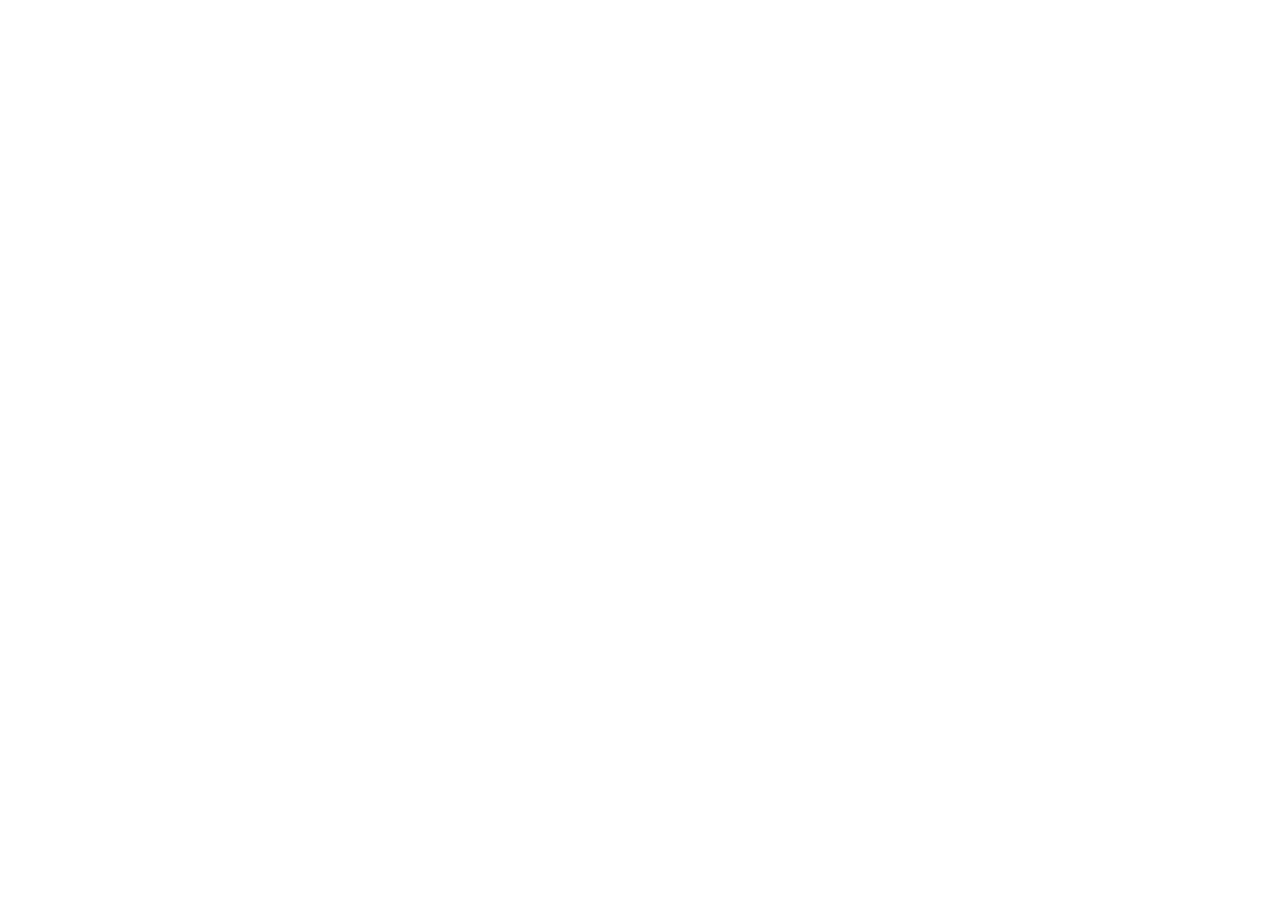
==== BTTH_01/portfolio/index.html @ ed985fe1 "BTTH01 tao cau truc ban dau" ====
<!DOCTYPE html>
<html lang="vi">
<head>
    <meta charset="UTF-8">
    <meta name="viewport" content="width=device-width, initial-scale=1.0">
    <title>Portfolio Thuy Ngan</title>

    <link rel="stylesheet" href="css/style.css">
    <link rel="stylesheet" href="css/about.css">
    <link rel="stylesheet" href="css/skills.css">
    <link rel="stylesheet" href="css/portfolio.css">
    <link rel="stylesheet" href="css/contact.css">
    <link rel="stylesheet" href="css/footer.css">
</head>
<body>

</body>
</html>
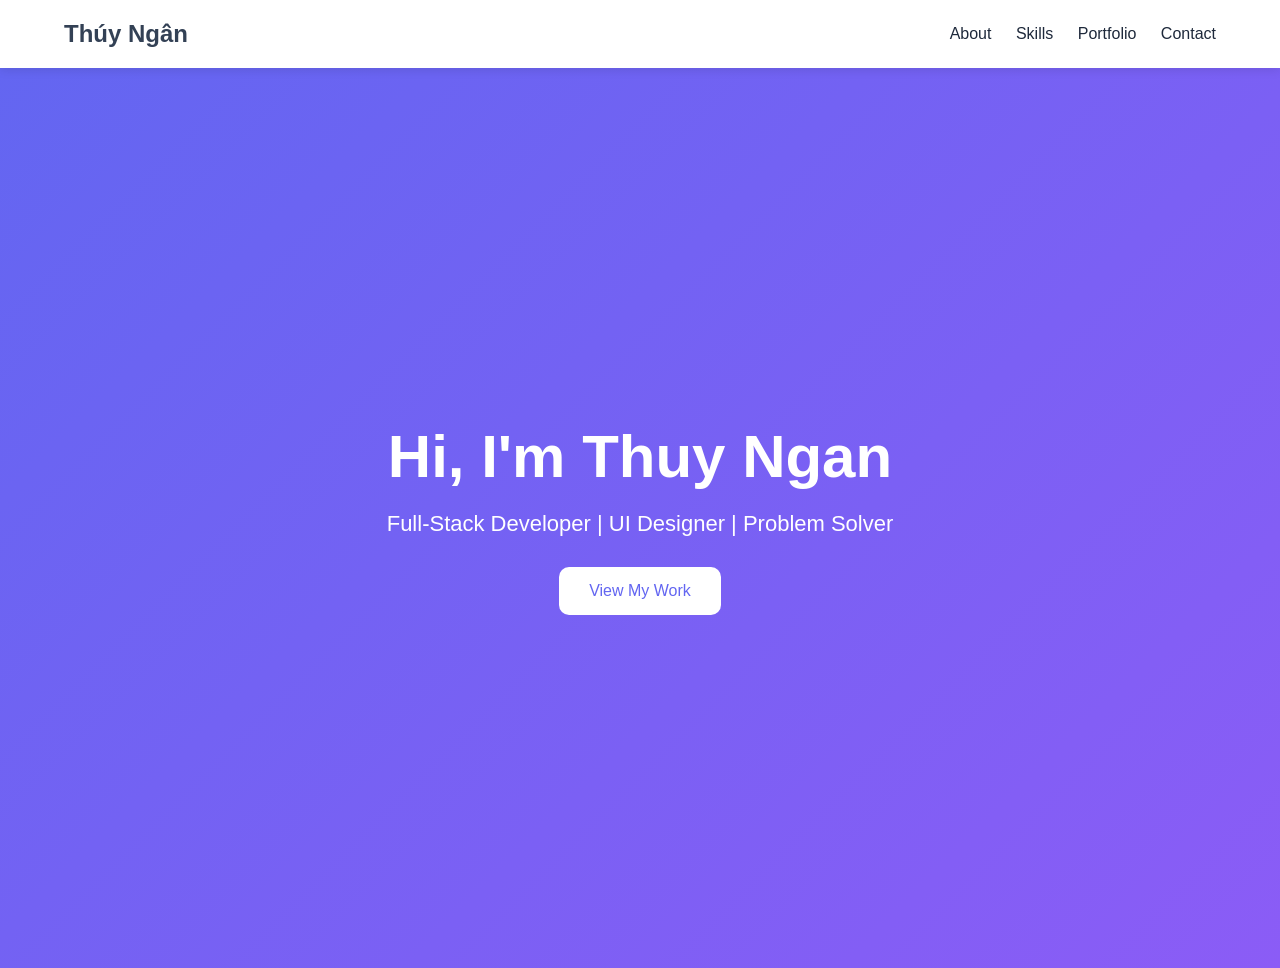
==== commit c151be10: "BTTH01 them phan tieu de" ====
--- a/BTTH_01/portfolio/index.html
+++ b/BTTH_01/portfolio/index.html
@@ -13,6 +13,41 @@
     <link rel="stylesheet" href="css/footer.css">
 </head>
 <body>
+<!-- HEADER -->
+<header>
 
+    <div class="container nav-container">
+
+        <div class="logo">
+            Thúy Ngân
+        </div>
+
+        <nav>
+            <a href="#about">About</a>
+            <a href="#skills">Skills</a>
+            <a href="#portfolio">Portfolio</a>
+            <a href="#contact">Contact</a>
+        </nav>
+
+    </div>
+
+</header>
+
+<!-- HERO -->
+<section class="hero">
+
+    <h1>
+        Hi, I'm Thuy Ngan
+    </h1>
+
+    <p>
+        Full-Stack Developer | UI Designer | Problem Solver
+    </p>
+
+    <a href="#portfolio" class="cta-button">
+        View My Work
+    </a>
+
+</section>
 </body>
 </html>
--- a/BTTH_01/portfolio/css/style.css
+++ b/BTTH_01/portfolio/css/style.css
@@ -0,0 +1,102 @@
+*{
+    margin: 0;
+    padding: 0;
+    box-sizing: border-box;
+}
+:root{
+    --color-primary: #6366f1;
+    --color-secondary: #8b5cf6;
+    --color-dark: #1e293b;
+    --color-light: #f8fafc;
+    --color-text: #334155;
+}
+
+body{
+    font-family: Arial, Helvetica, sans-serif;
+    background: var(--color-light);
+    color: var(--color-text);
+}
+
+.container{
+    width: 90%;
+    max-width: 1200px;
+    margin: auto;
+}
+
+/* HEADER */
+
+header{
+    position: sticky;
+    top: 0;
+
+    background: white;
+
+    padding: 20px 0;
+
+    z-index: 1000;
+
+    box-shadow: 0 2px 10px rgba(0,0,0,0.1);
+}
+
+.nav-container{
+    display: flex;
+    justify-content: space-between;
+    align-items: center;
+}
+
+.logo{
+    font-size: 24px;
+    font-weight: bold;
+}
+
+nav a{
+    text-decoration: none;
+    margin-left: 20px;
+    color: var(--color-dark);
+}
+
+nav a:hover{
+    color: var(--color-primary);
+}
+
+/* HERO */
+
+.hero{
+    min-height: 100vh;
+
+    display: flex;
+    flex-direction: column;
+    justify-content: center;
+    align-items: center;
+
+    text-align: center;
+
+    background: linear-gradient(
+        135deg,
+        var(--color-primary),
+        var(--color-secondary)
+    );
+
+    color: white;
+}
+
+.hero h1{
+    font-size: 60px;
+    margin-bottom: 20px;
+}
+
+.hero p{
+    font-size: 22px;
+    margin-bottom: 30px;
+}
+
+.cta-button{
+    text-decoration: none;
+
+    background: white;
+    color: var(--color-primary);
+
+    padding: 15px 30px;
+
+    border-radius: 10px;
+}
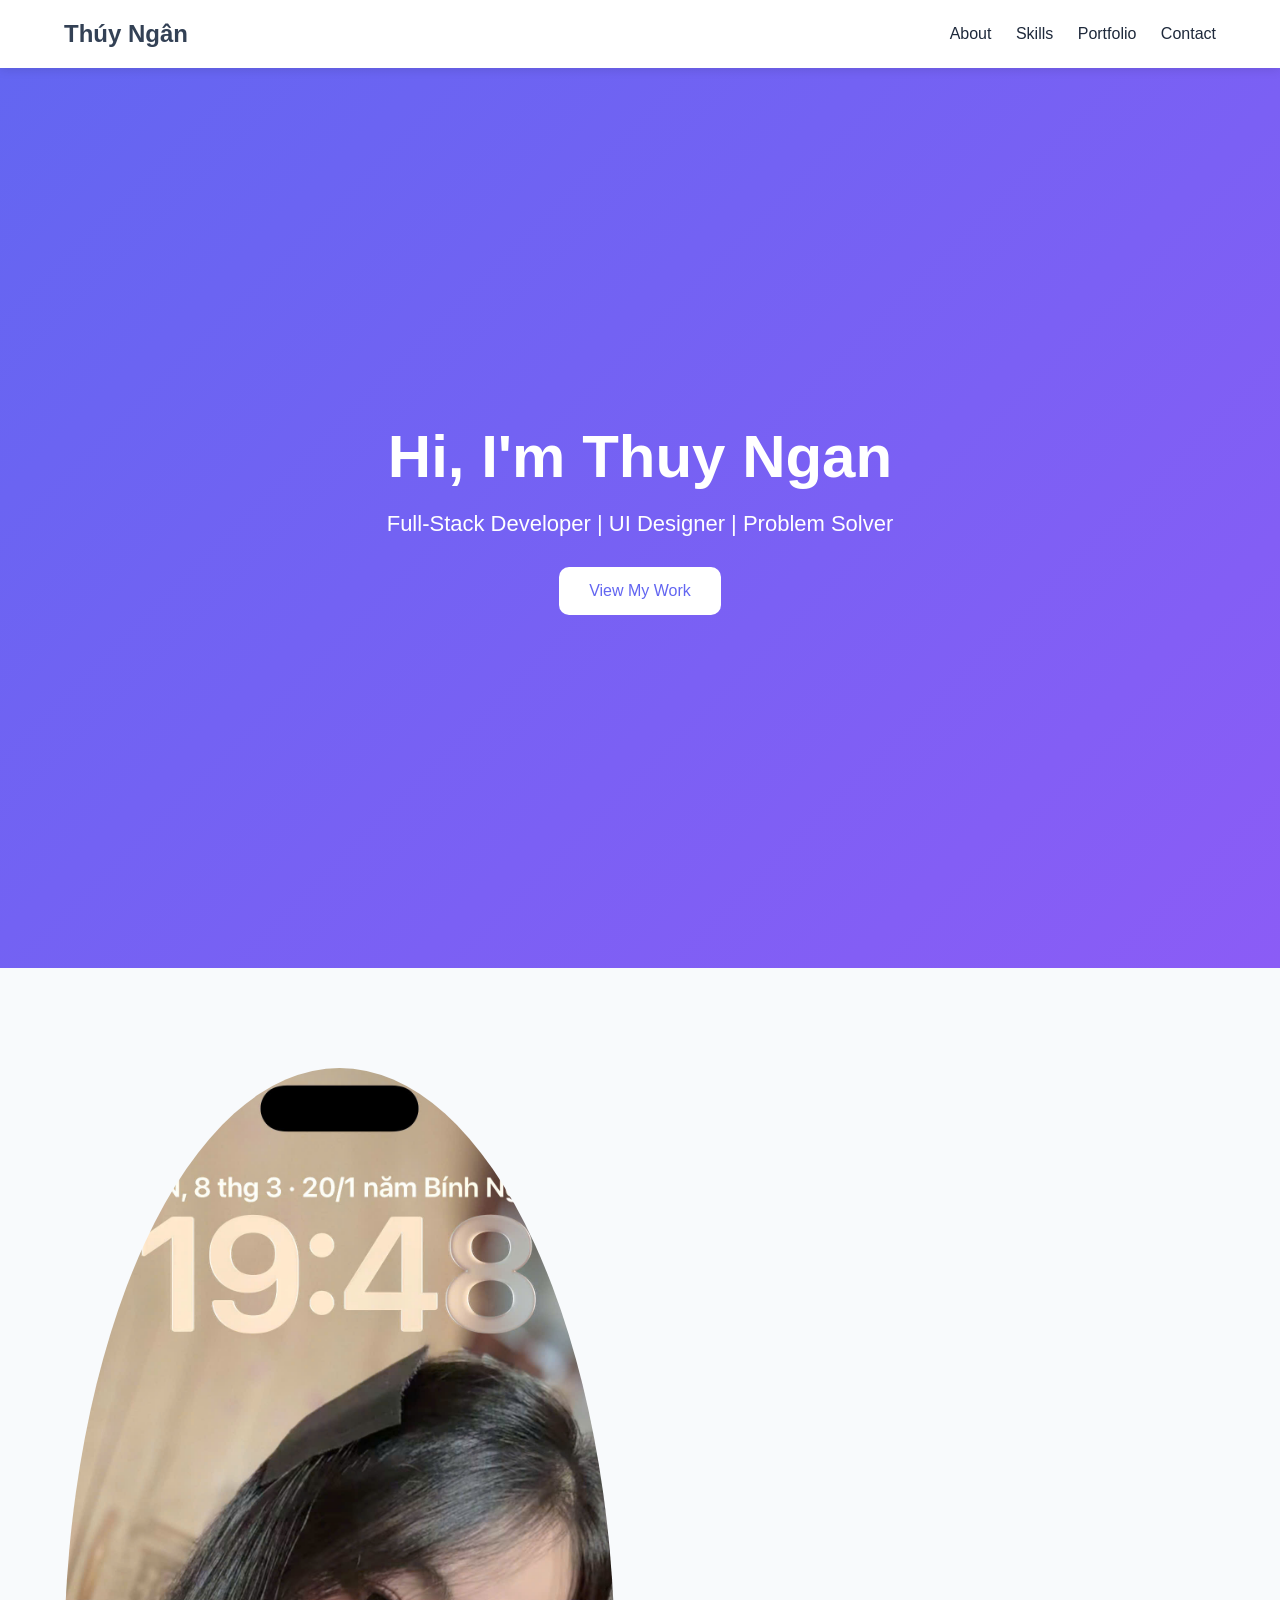
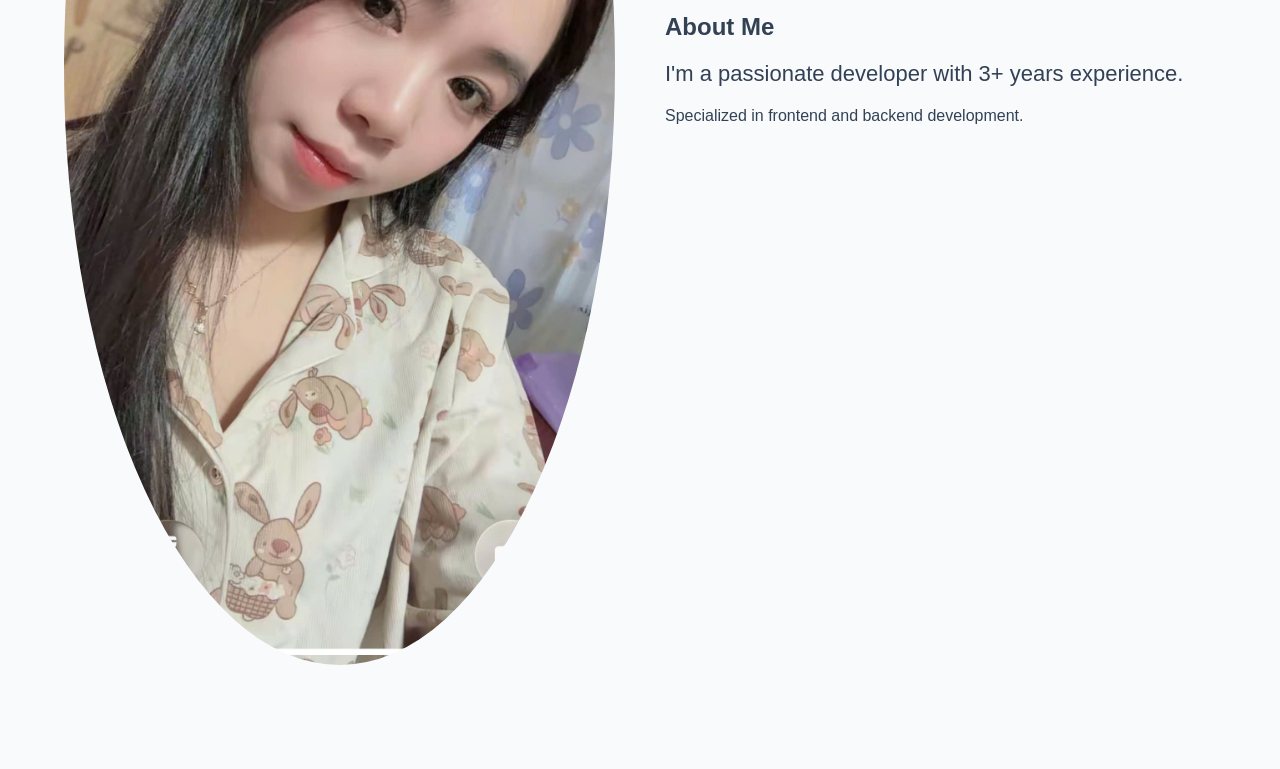
==== commit 4b9f0454: "BTTH01: tao phan gioi thieu" ====
--- a/BTTH_01/portfolio/index.html
+++ b/BTTH_01/portfolio/index.html
@@ -49,5 +49,33 @@
     </a>
 
 </section>
+<!-- ABOUT -->
+<section id="about" class="about-section">
+
+    <div class="container about-grid">
+
+        <div class="about-image">
+
+            <img src="images/avatar.jpg" alt="Profile Photo">
+
+        </div>
+
+        <div class="about-content">
+
+            <h2>About Me</h2>
+
+            <p class="lead">
+                I'm a passionate developer with 3+ years experience.
+            </p>
+
+            <p>
+                Specialized in frontend and backend development.
+            </p>
+
+        </div>
+
+    </div>
+
+</section>
 </body>
 </html>
--- a/BTTH_01/portfolio/css/about.css
+++ b/BTTH_01/portfolio/css/about.css
@@ -0,0 +1,24 @@
+.about-section{
+    padding: 100px 0;
+}
+
+.about-grid{
+    display: grid;
+    grid-template-columns: 1fr 1fr;
+    gap: 50px;
+    align-items: center;
+}
+
+.about-image img{
+    width: 100%;
+    border-radius: 50%;
+}
+
+.about-content h2{
+    margin-bottom: 20px;
+}
+
+.lead{
+    font-size: 22px;
+    margin-bottom: 20px;
+}
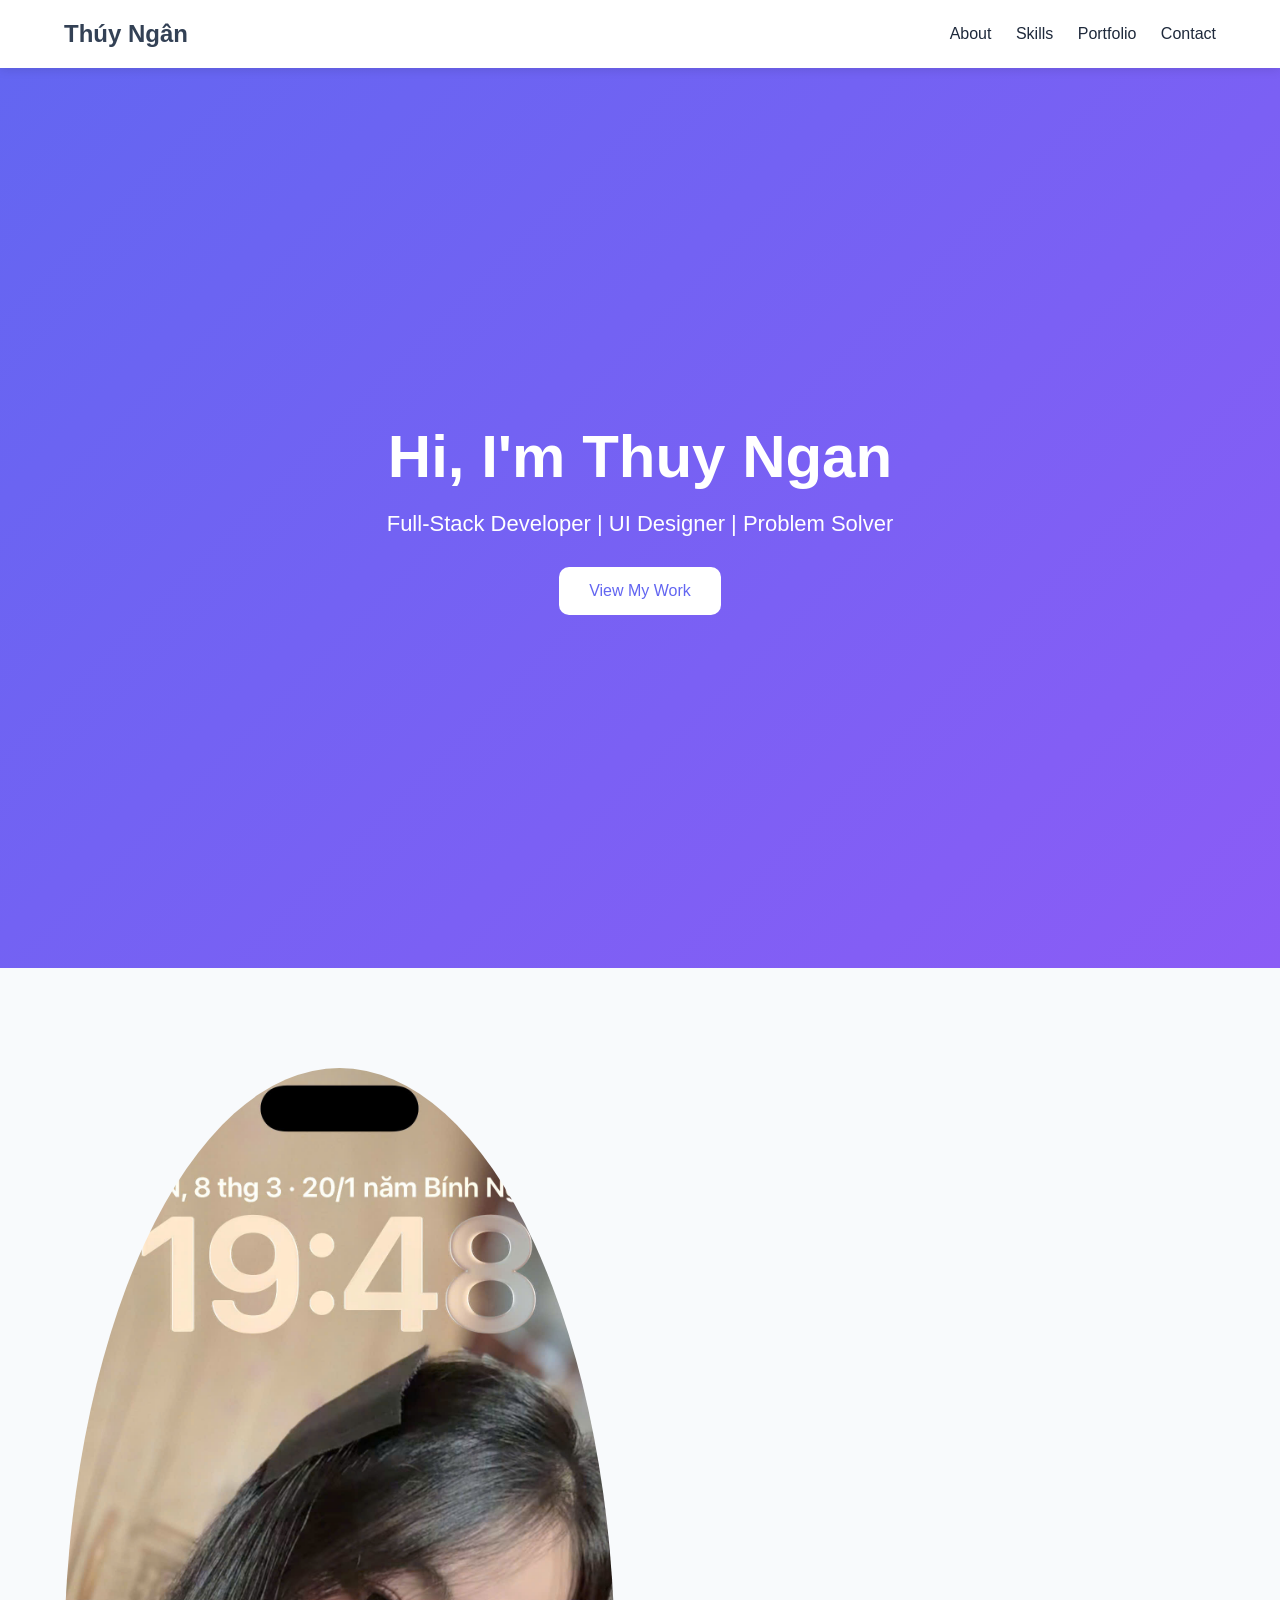
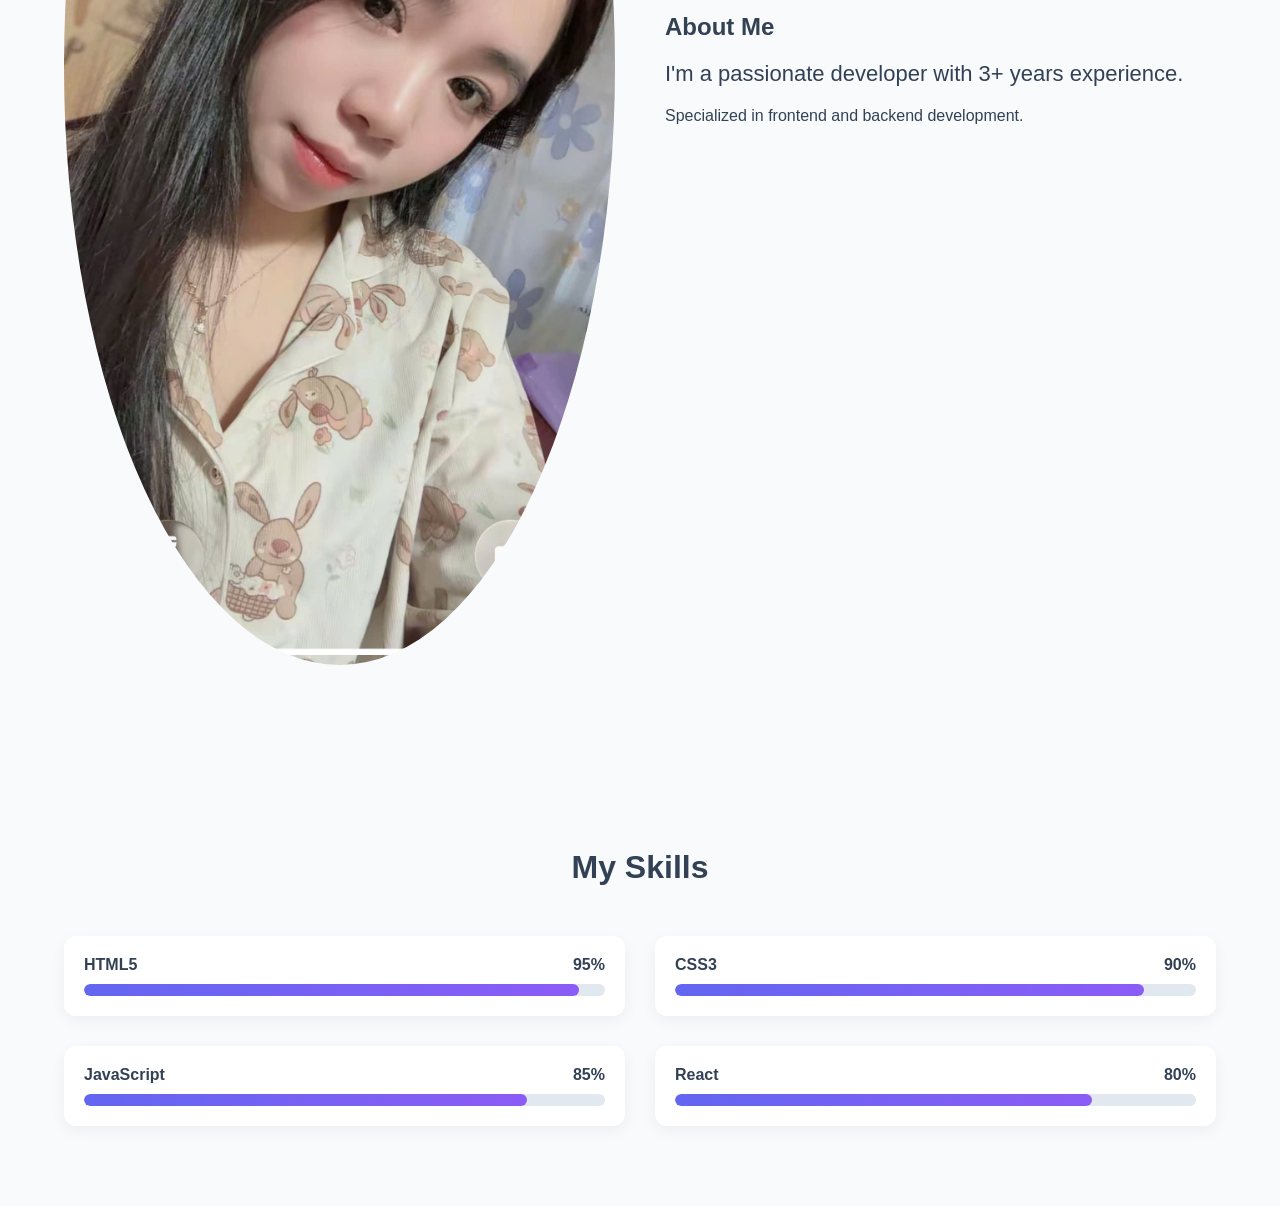
==== commit e883d979: "BTTH01 cap nhat cac ky nang" ====
--- a/BTTH_01/portfolio/index.html
+++ b/BTTH_01/portfolio/index.html
@@ -77,5 +77,103 @@
     </div>
 
 </section>
+<!-- SKILLS SECTION -->
+
+    <section id="skills" class="skills-section">
+
+        <div class="container">
+
+            <h2>My Skills</h2>
+
+            <div class="skills-grid">
+
+                <!-- HTML -->
+
+                <div class="skill-item">
+
+                    <div class="skill-top">
+
+                        <span>HTML5</span>
+
+                        <span>95%</span>
+
+                    </div>
+
+                    <div class="skill-bar">
+
+                        <div class="skill-progress html">
+                        </div>
+
+                    </div>
+
+                </div>
+                <!-- CSS -->
+
+                <div class="skill-item">
+
+                    <div class="skill-top">
+
+                        <span>CSS3</span>
+
+                        <span>90%</span>
+
+                    </div>
+
+                    <div class="skill-bar">
+
+                        <div class="skill-progress css">
+                        </div>
+
+                    </div>
+
+                </div>
+
+                <!-- JavaScript -->
+
+                <div class="skill-item">
+
+                    <div class="skill-top">
+
+                        <span>JavaScript</span>
+
+                        <span>85%</span>
+
+                    </div>
+
+                    <div class="skill-bar">
+
+                        <div class="skill-progress javascript">
+                        </div>
+
+                    </div>
+
+                </div>
+
+                <!-- React -->
+
+                <div class="skill-item">
+
+                    <div class="skill-top">
+
+                        <span>React</span>
+
+                        <span>80%</span>
+
+                    </div>
+
+                    <div class="skill-bar">
+
+                        <div class="skill-progress react">
+                        </div>
+
+                    </div>
+
+                </div>
+
+            </div>
+
+        </div>
+
+</section>
 </body>
 </html>
--- a/BTTH_01/portfolio/css/skills.css
+++ b/BTTH_01/portfolio/css/skills.css
@@ -0,0 +1,116 @@
+/* =========================
+   SKILLS SECTION
+========================= */
+
+.skills-section {
+
+    padding: 80px 0;
+
+    background: #f8fafc;
+}
+
+/* TITLE */
+
+.skills-section h2 {
+
+    text-align: center;
+
+    font-size: 32px;
+
+    margin-bottom: 50px;
+}
+
+/* GRID */
+
+.skills-grid {
+
+    display: grid;
+
+    grid-template-columns: 1fr 1fr;
+
+    gap: 30px;
+}
+
+/* CARD */
+
+.skill-item {
+
+    background: white;
+
+    padding: 20px;
+
+    border-radius: 12px;
+
+    box-shadow: 0 5px 15px rgba(0,0,0,0.05);
+}
+
+/* TOP */
+
+.skill-top {
+
+    display: flex;
+
+    justify-content: space-between;
+
+    margin-bottom: 10px;
+
+    font-weight: bold;
+}
+
+/* BAR */
+
+.skill-bar {
+
+    height: 12px;
+
+    background: #e2e8f0;
+
+    border-radius: 20px;
+
+    overflow: hidden;
+}
+
+/* PROGRESS */
+
+.skill-progress {
+
+    height: 100%;
+
+    border-radius: 20px;
+
+    background: linear-gradient(
+        90deg,
+        #6366f1,
+        #8b5cf6
+    );
+}
+
+/* WIDTH */
+
+.skill-progress.html {
+    width: 95%;
+}
+
+.skill-progress.css {
+    width: 90%;
+}
+
+.skill-progress.javascript {
+    width: 85%;
+}
+
+.skill-progress.react {
+    width: 80%;
+}
+
+/* =========================
+   RESPONSIVE
+========================= */
+
+@media (max-width: 768px) {
+
+    .skills-grid {
+
+        grid-template-columns: 1fr;
+    }
+}
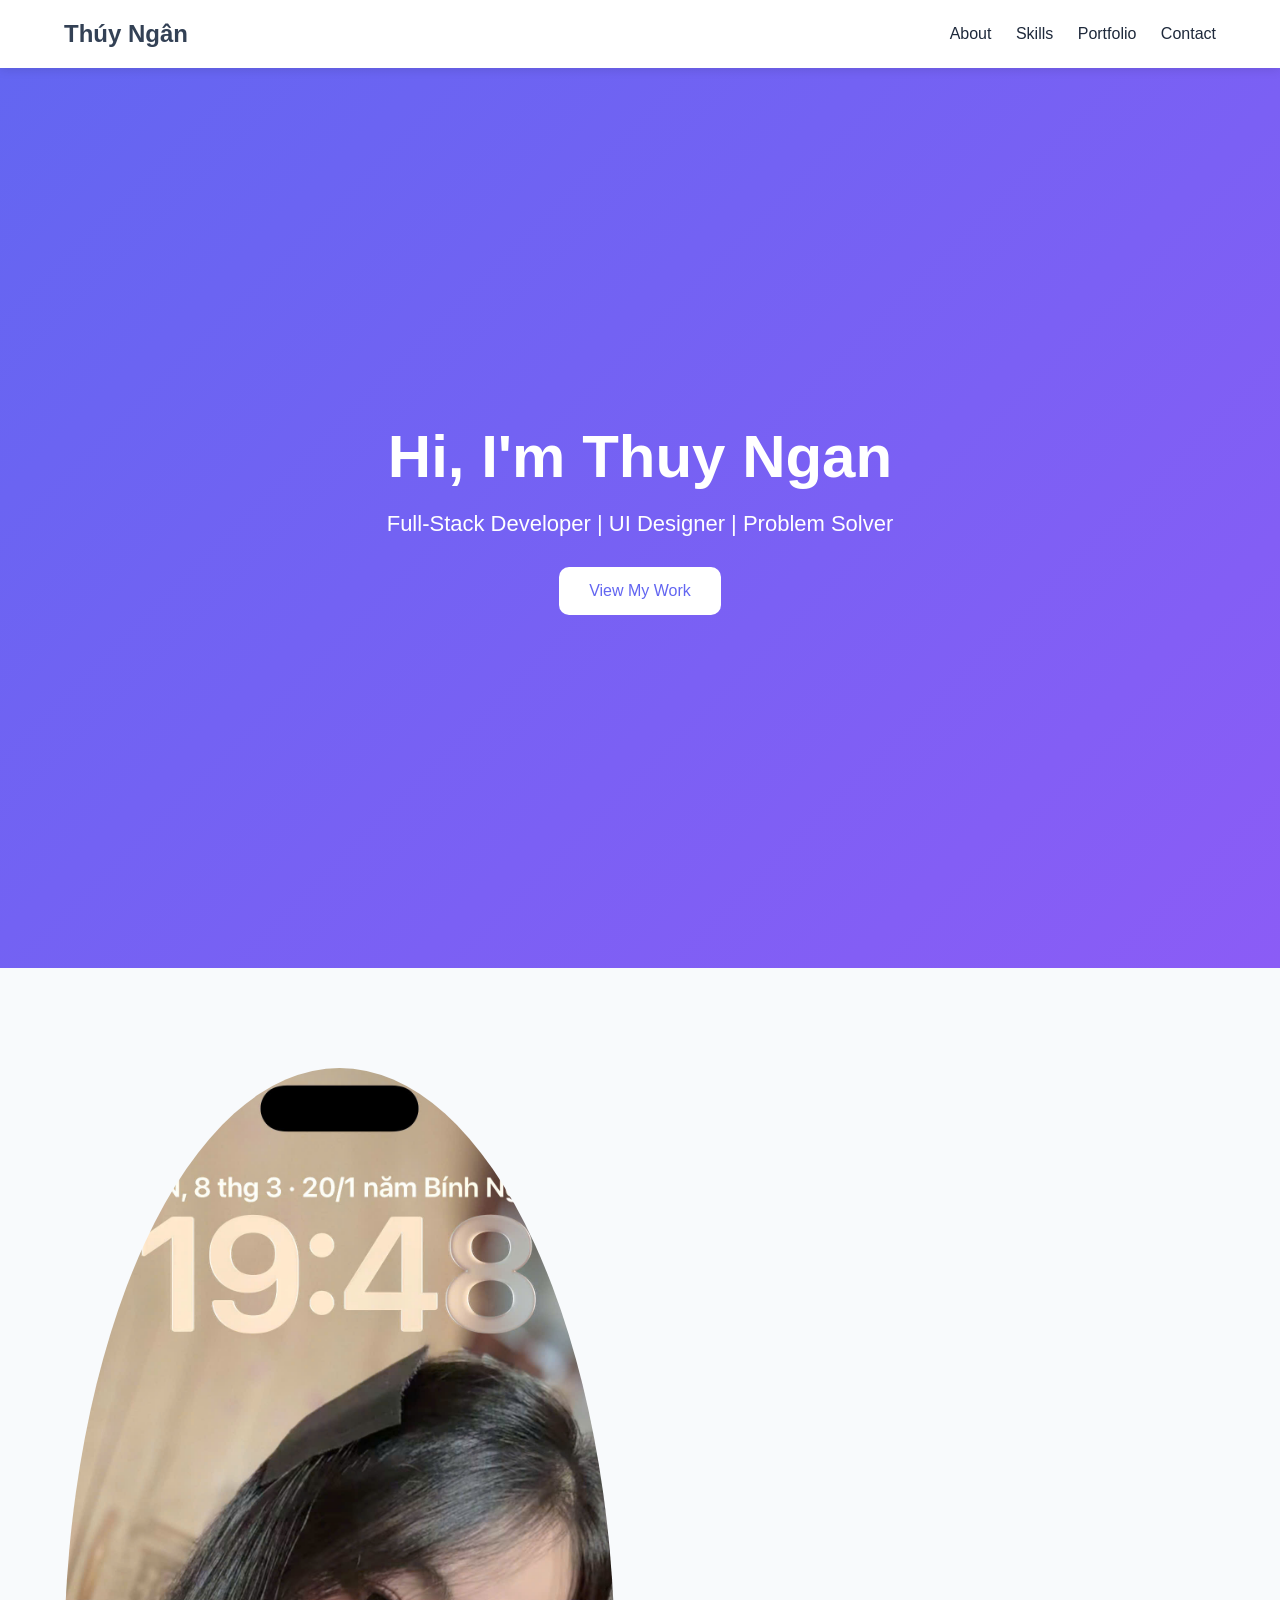
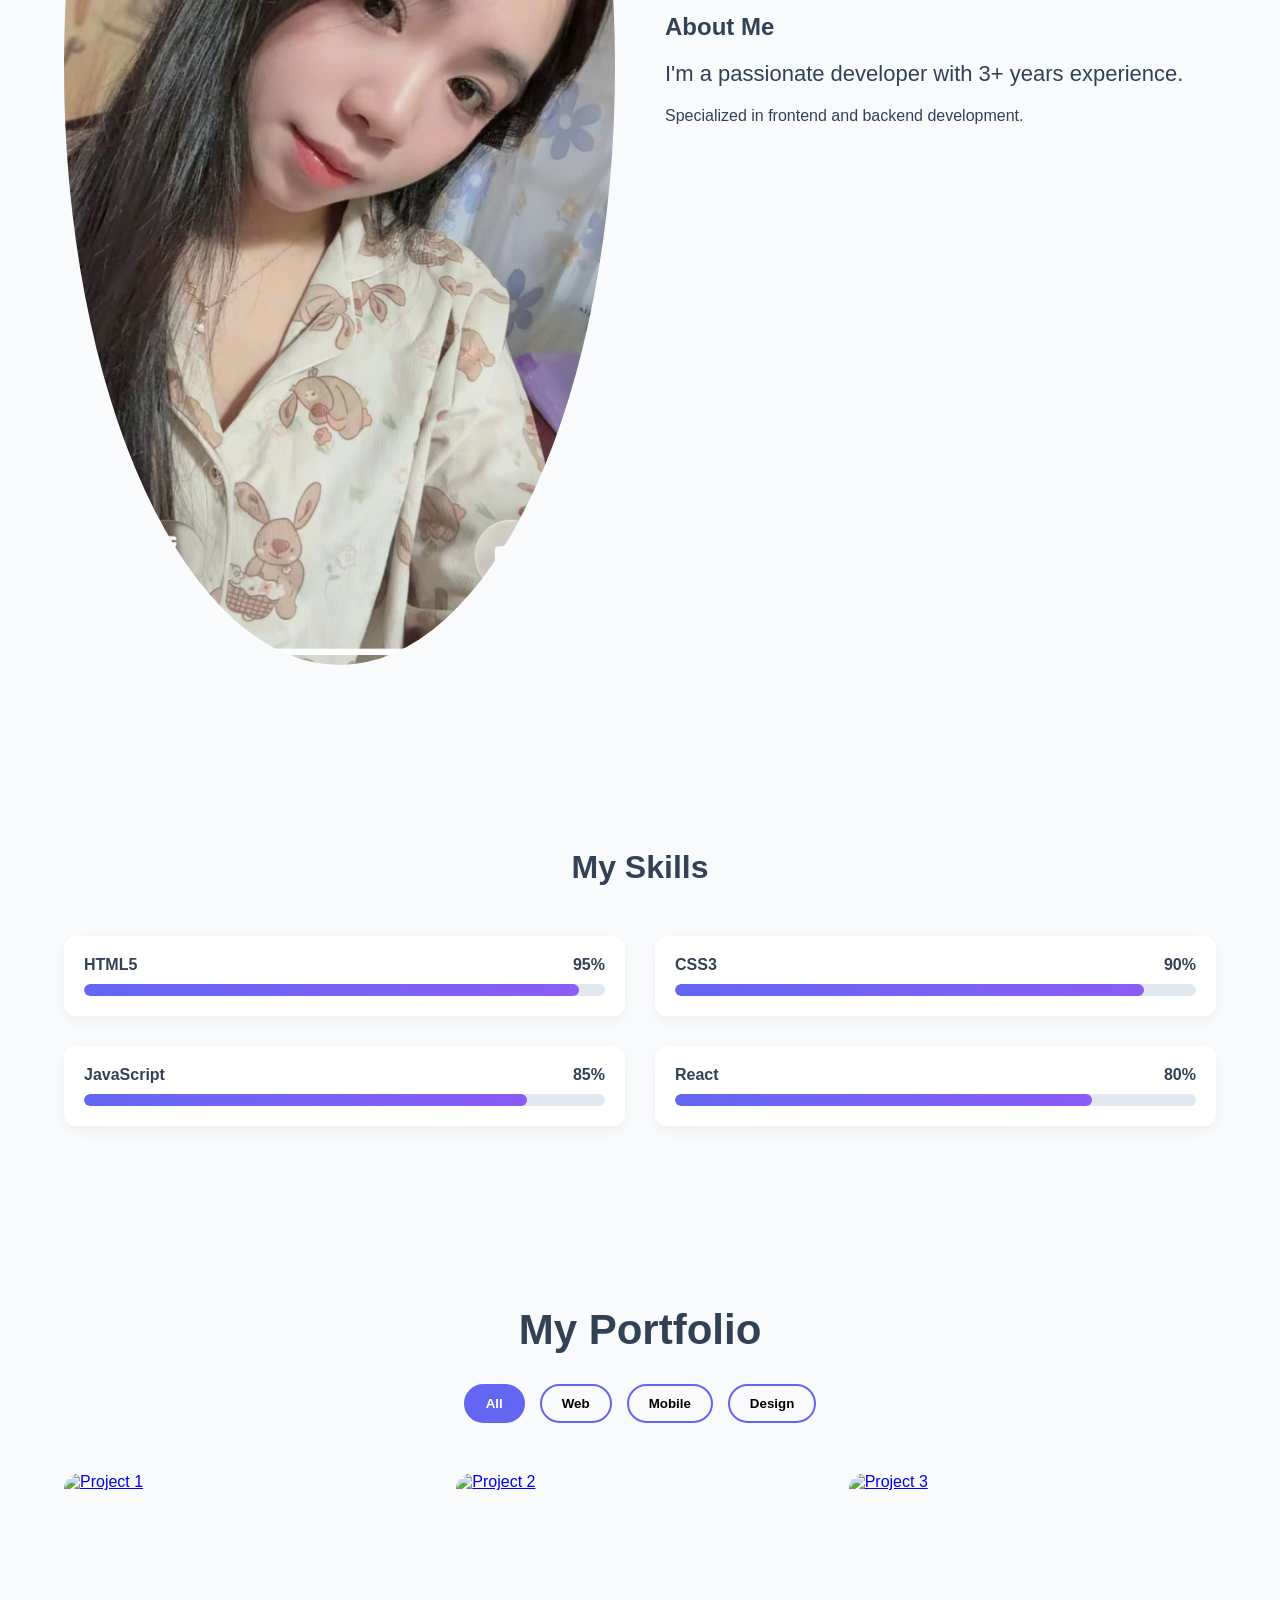
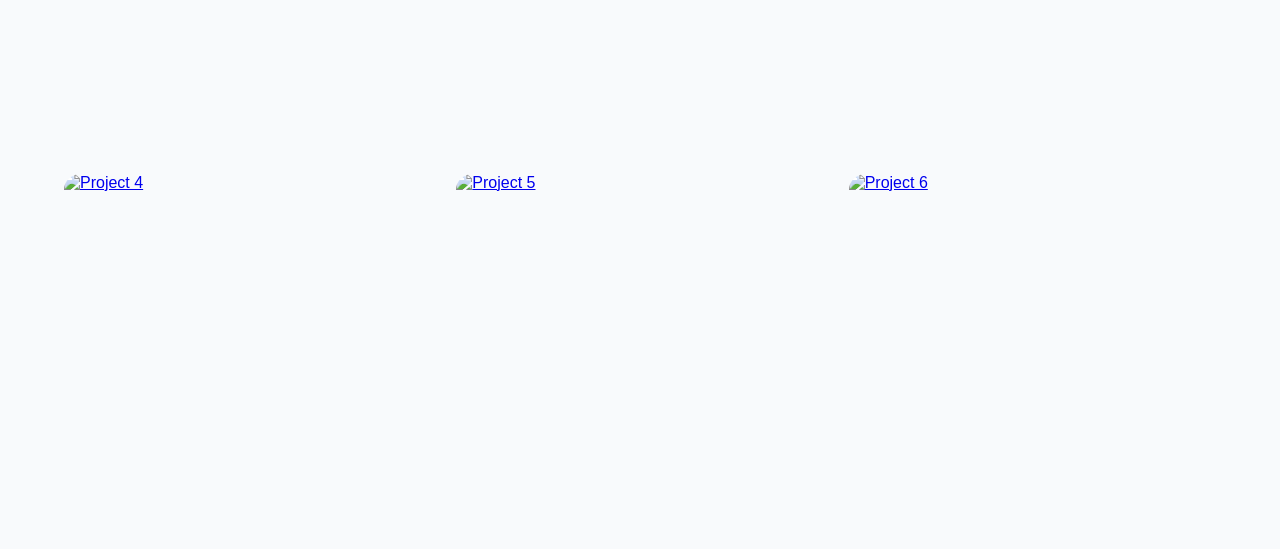
==== commit 8bffe391: "BTTH01 xay dung bo cuc portfolio" ====
--- a/BTTH_01/portfolio/index.html
+++ b/BTTH_01/portfolio/index.html
@@ -175,5 +175,149 @@
         </div>
 
 </section>
+ <!-- PORTFOLIO SECTION -->
+
+    <section id="portfolio" class="portfolio-section">
+
+        <div class="container">
+
+            <h2>My Portfolio</h2>
+
+            <!-- FILTER BUTTONS -->
+
+            <div class="portfolio-filters">
+
+                <button class="filter-btn active">
+                    All
+                </button>
+
+                <button class="filter-btn">
+                    Web
+                </button>
+
+                <button class="filter-btn">
+                    Mobile
+                </button>
+
+                <button class="filter-btn">
+                    Design
+                </button>
+
+            </div>
+
+            <!-- GRID -->
+
+            <div class="portfolio-grid">
+
+                <!-- ITEM 1 -->
+
+                <div class="portfolio-item">
+
+                    <a href="#lightbox-1" class="lightbox-link">
+                        <img src="images/cun1.jpg" alt="Project 1">
+
+
+                        <div class="portfolio-overlay">
+                            <h3>E-Commerce Website</h3>
+
+                            <p>React + Node.js</p>
+                        </div>
+                    </a>
+
+                </div>
+
+                <!-- ITEM 2 -->
+
+                <div class="portfolio-item">
+
+                    <a href="#lightbox-2" class="lightbox-link">
+                        <img src="images/cun2.jpg" alt="Project 2">
+
+
+                        <div class="portfolio-overlay">
+
+                            <h3>Mobie App UI</h3>
+
+                            <p>Flutter Design</p>
+
+                        </div>
+                    </a>
+                </div>
+
+                <!-- ITEM 3 -->
+
+                <div class="portfolio-item">
+
+                    <a href="#lightbox-3" class="lightbox-link">
+                        <img src="images/cun3.jpg" alt="Project 3">
+
+
+                        <div class="portfolio-overlay">
+
+                            <h3>DashBoard UI</h3>
+
+                            <p>Admin + panel</p>
+
+                        </div>
+                    </a>
+                </div>
+
+                <!-- ITEM 4 -->
+
+                <div class="portfolio-item">
+
+                    <a href="#lightbox-4" class="lightbox-link">
+                        <img src="images/cun4.jpg" alt="Project 4">
+
+
+                        <div class="portfolio-overlay">
+
+                            <h3>Shopee Website</h3>
+
+                            <p>React + Node.js</p>
+
+                        </div>
+                    </a>
+                </div>
+
+                <!-- ITEM 5 -->
+
+                <div class="portfolio-item">
+                    <a href="#lightbox-5" class="lightbox-link">
+                        <img src="images/cun5.jpg" alt="Project 5">
+
+
+                        <div class="portfolio-overlay">
+
+                            <h3>TLU Website</h3>
+
+                            <p>React + Node.js + JavaScript</p>
+
+                        </div>
+                    </a>
+                </div>
+
+                <!-- ITEM 6 -->
+
+                <div class="portfolio-item">
+
+                    <a href="#lightbox-6" class="lightbox-link">
+                        <img src="images/cun6.jpg" alt="Project 6">
+
+                        <div class="portfolio-overlay">
+
+                            <h3>HUST Website</h3>
+
+                            <p>React + Node.js</p>
+
+                        </div>
+                    </a>
+                </div>
+
+            </div>
+
+        </div>
+
+    </section>
 </body>
 </html>
--- a/BTTH_01/portfolio/css/portfolio.css
+++ b/BTTH_01/portfolio/css/portfolio.css
@@ -0,0 +1,254 @@
+/* =========================
+   PORTFOLIO SECTION
+========================= */
+
+.portfolio-section {
+
+    padding: 100px 0;
+
+    background: #f8fafc;
+}
+
+/* TITLE */
+
+.portfolio-section h2 {
+
+    text-align: center;
+
+    font-size: 42px;
+
+    margin-bottom: 30px;
+}
+
+/* =========================
+   FILTER BUTTONS
+========================= */
+
+.portfolio-filters {
+
+    display: flex;
+
+    justify-content: center;
+
+    flex-wrap: wrap;
+
+    gap: 15px;
+
+    margin-bottom: 50px;
+}
+
+/* BUTTON */
+
+.filter-btn {
+
+    background: transparent;
+
+    border: 2px solid #6366f1;
+
+    padding: 10px 20px;
+
+    border-radius: 30px;
+
+    cursor: pointer;
+
+    transition: 0.3s;
+
+    font-weight: bold;
+}
+
+/* ACTIVE */
+
+.filter-btn.active,
+.filter-btn:hover {
+
+    background: #6366f1;
+
+    color: white;
+}
+
+/* =========================
+   PORTFOLIO GRID
+========================= */
+
+.portfolio-grid {
+
+    display: grid;
+
+    grid-template-columns: repeat(3, 1fr);
+
+    gap: 25px;
+}
+
+/* ITEM */
+
+.portfolio-item {
+
+    position: relative;
+
+    border-radius: 16px;
+
+    overflow: hidden;
+
+    cursor: pointer;
+    
+}
+
+/* IMAGE */
+
+.portfolio-item img {
+
+    width: 100%;
+
+    aspect-ratio: 4/3;
+
+    object-fit: cover;
+
+    display: block;
+
+    transition: transform 0.4s ease;
+}
+
+.portfolio-item:hover img {
+
+    transform: scale(1.1);
+}
+/* =========================
+   OVERLAY
+========================= */
+
+.portfolio-overlay {
+
+    position: absolute;
+
+    inset: 0;
+
+    background: linear-gradient(
+        to top,
+        rgba(30, 41, 59, 0.95) 0%,
+        rgba(30, 41, 59, 0.6) 50%,
+        transparent 100%
+    );
+
+    display: flex;
+
+    flex-direction: column;
+
+    justify-content: flex-end;
+
+    padding: 25px;
+
+    color: white;
+
+    opacity: 0;
+
+    transition: opacity 0.3s ease;
+}
+
+/* SHOW OVERLAY */
+
+.portfolio-item:hover .portfolio-overlay {
+
+    opacity: 1;
+}
+
+.portfolio-overlay h3 {
+
+    margin-bottom: 10px;
+
+    font-size: 24px;
+}
+
+.portfolio-overlay p {
+
+    font-size: 16px;
+}
+
+/* =========================
+   RESPONSIVE
+========================= */
+
+/* TABLET */
+
+@media (max-width: 992px) {
+
+    .portfolio-grid {
+
+        grid-template-columns: 1fr 1fr;
+    }
+}
+
+/* MOBILE */
+
+@media (max-width: 768px) {
+
+    .portfolio-grid {
+
+        grid-template-columns: 1fr;
+    }
+
+    .portfolio-section h2 {
+
+        font-size: 32px;
+    }
+}
+/* =========================
+   LIGHTBOX
+========================= */
+
+.lightbox {
+
+    position: fixed;
+
+    inset: 0;
+
+    background: rgba(0,0,0,0.95);
+
+    display: flex;
+
+    justify-content: center;
+    align-items: center;
+
+    opacity: 0;
+
+    visibility: hidden;
+
+    transition: 0.3s ease;
+
+    z-index: 2000;
+}
+
+/* SHOW LIGHTBOX */
+
+.lightbox:target {
+
+    opacity: 1;
+
+    visibility: visible;
+}
+
+/* IMAGE */
+
+.lightbox img {
+
+    width: 80%;
+
+    max-width: 1000px;
+
+    border-radius: 12px;
+}
+
+/* CLOSE BUTTON */
+
+.lightbox-close {
+
+    position: absolute;
+
+    top: 20px;
+    right: 30px;
+
+    font-size: 50px;
+
+    color: white;
+
+    text-decoration: none;
+}
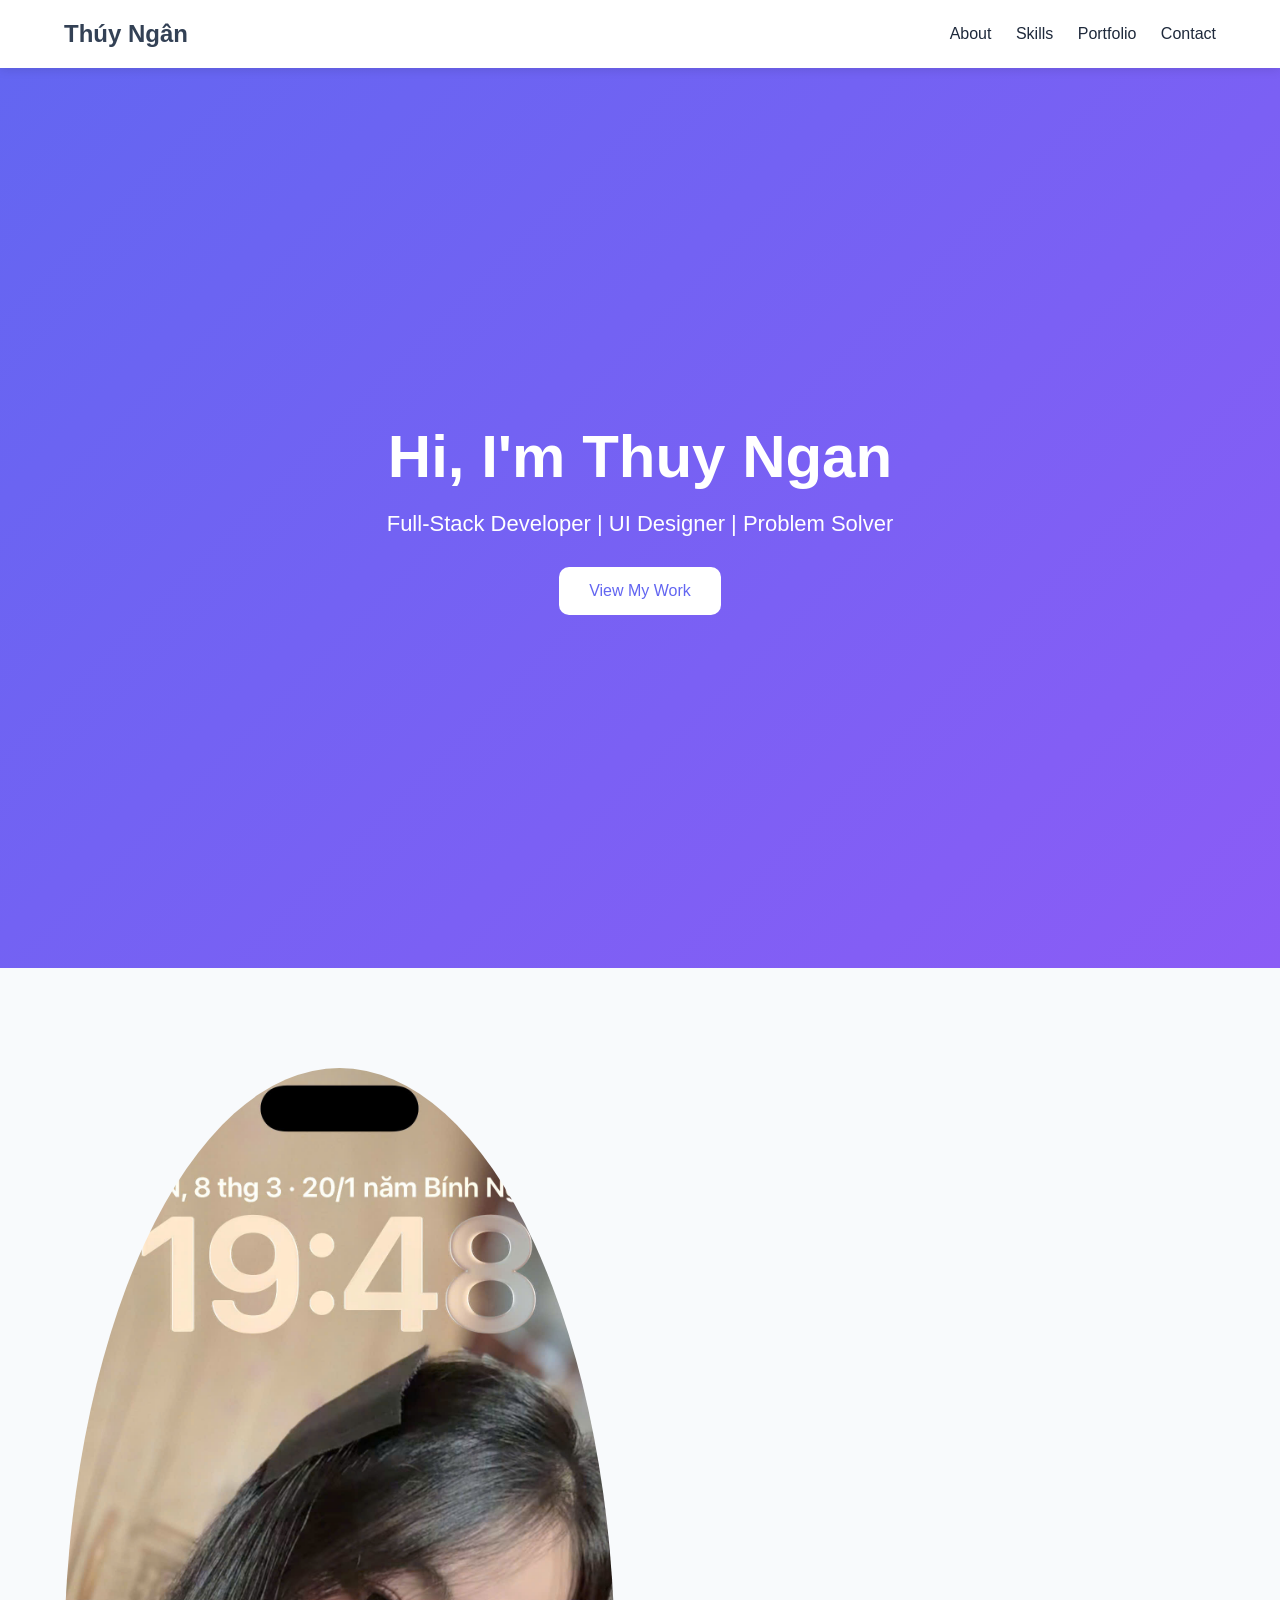
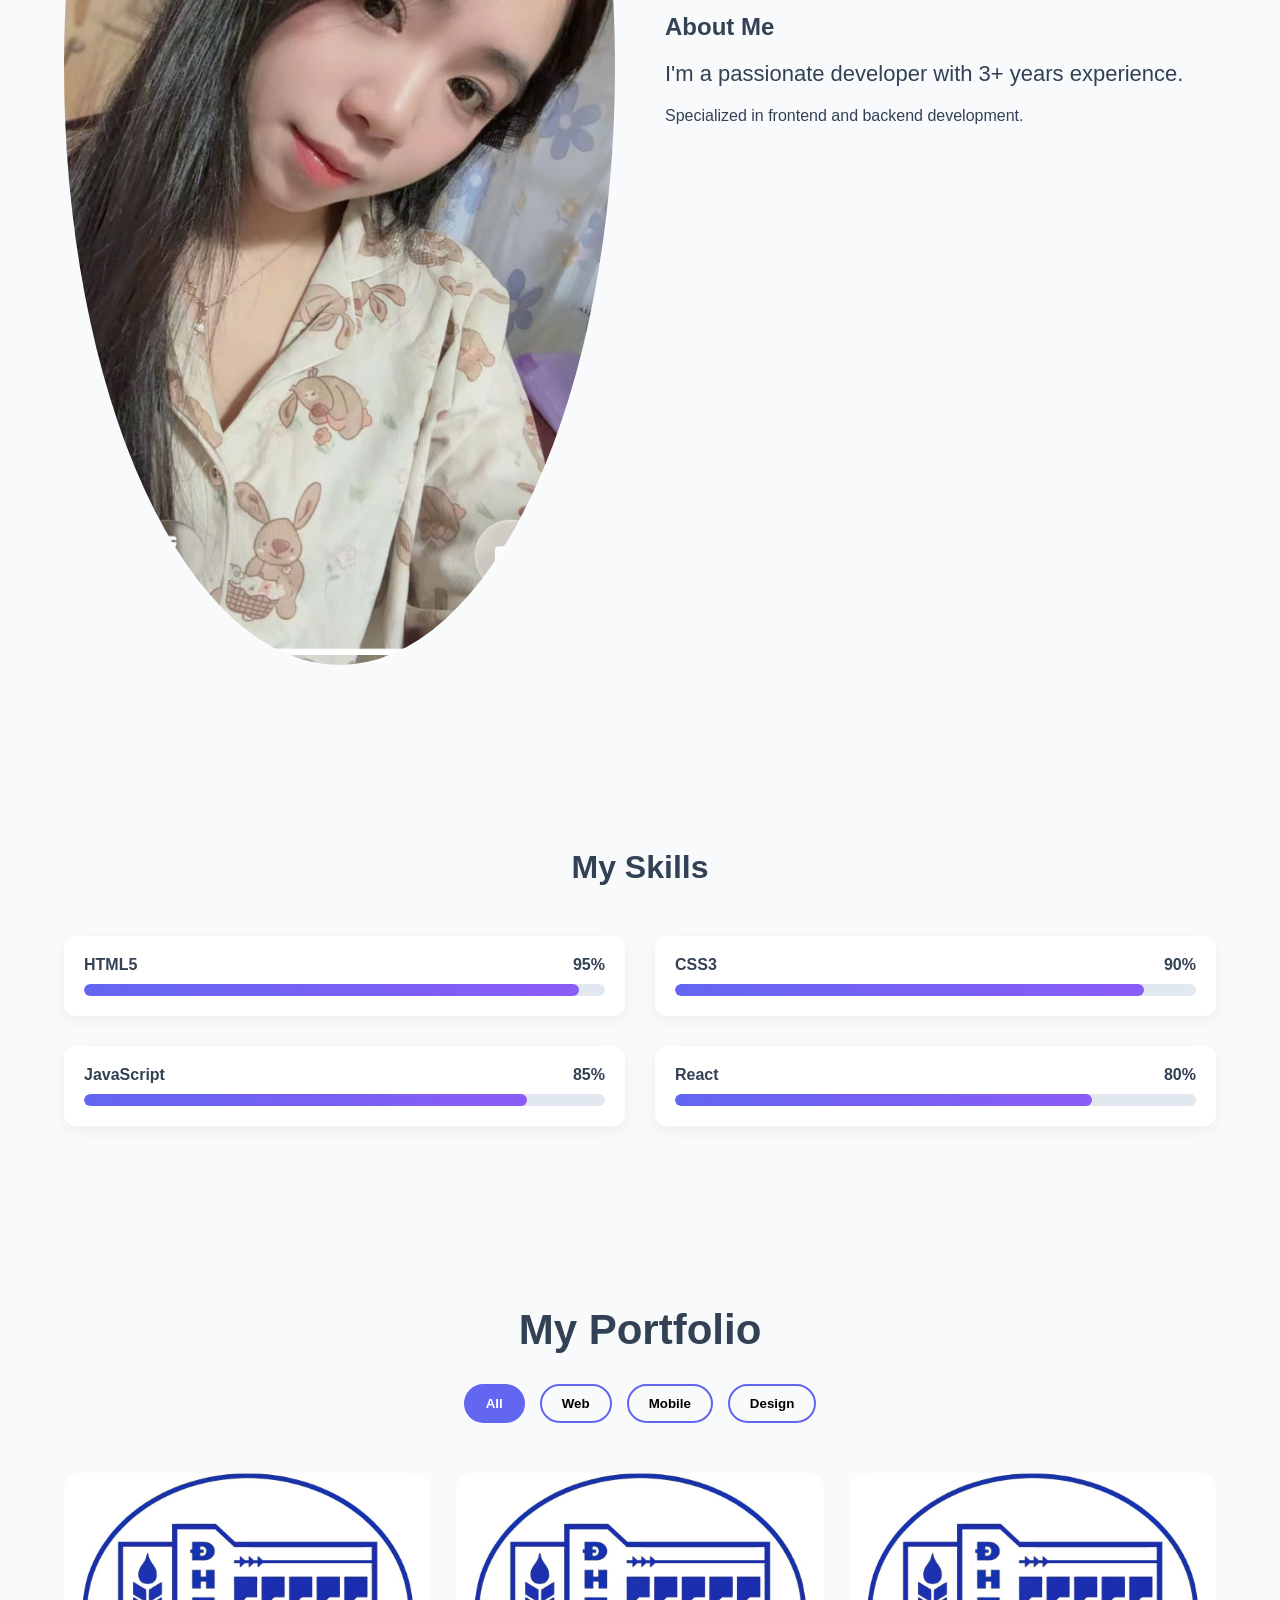
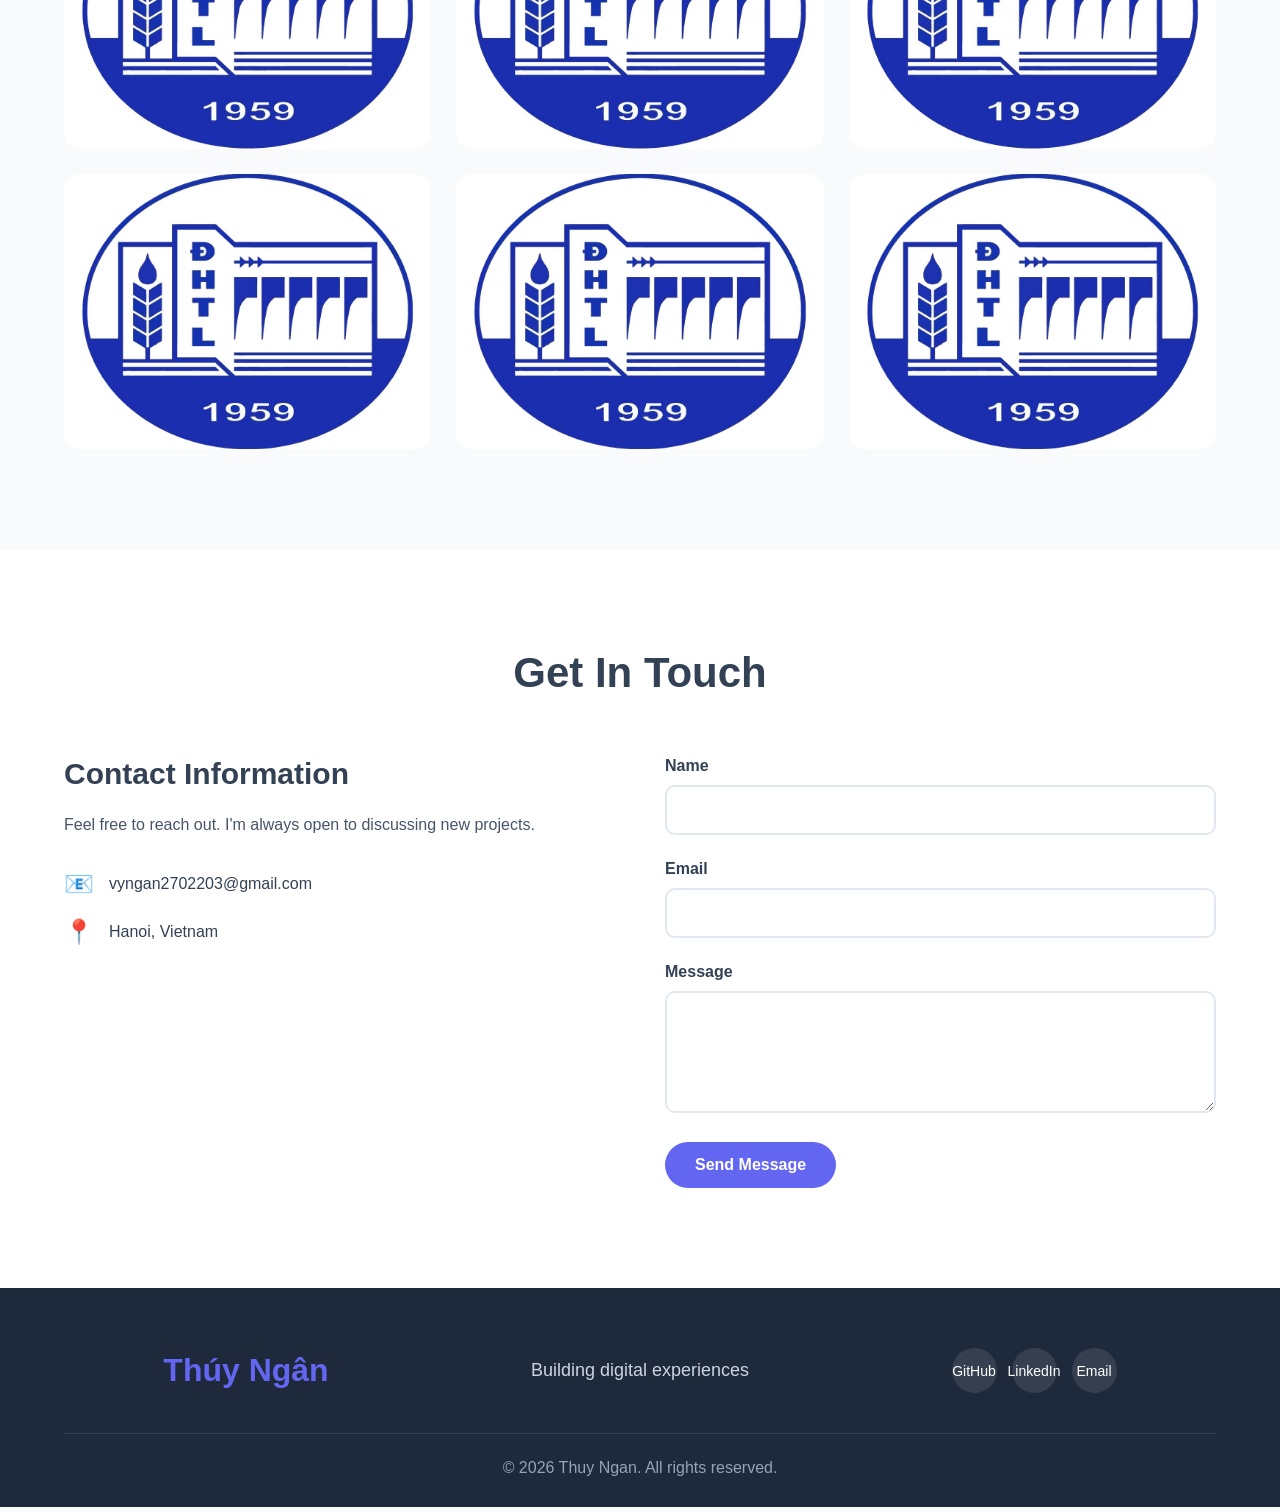
==== commit bdbefec8: "Hoan thanh BTTH01" ====
--- a/BTTH_01/portfolio/index.html
+++ b/BTTH_01/portfolio/index.html
@@ -214,7 +214,7 @@
                 <div class="portfolio-item">
 
                     <a href="#lightbox-1" class="lightbox-link">
-                        <img src="images/cun1.jpg" alt="Project 1">
+                        <img src="images/anh11.jpg" alt="Project 1">
 
 
                         <div class="portfolio-overlay">
@@ -231,7 +231,7 @@
                 <div class="portfolio-item">
 
                     <a href="#lightbox-2" class="lightbox-link">
-                        <img src="images/cun2.jpg" alt="Project 2">
+                        <img src="images/anh12.jpg" alt="Project 2">
 
 
                         <div class="portfolio-overlay">
@@ -249,7 +249,7 @@
                 <div class="portfolio-item">
 
                     <a href="#lightbox-3" class="lightbox-link">
-                        <img src="images/cun3.jpg" alt="Project 3">
+                        <img src="images/anh13.jpg" alt="Project 3">
 
 
                         <div class="portfolio-overlay">
@@ -267,7 +267,7 @@
                 <div class="portfolio-item">
 
                     <a href="#lightbox-4" class="lightbox-link">
-                        <img src="images/cun4.jpg" alt="Project 4">
+                        <img src="images/anh14.jpg" alt="Project 4">
 
 
                         <div class="portfolio-overlay">
@@ -284,7 +284,7 @@
 
                 <div class="portfolio-item">
                     <a href="#lightbox-5" class="lightbox-link">
-                        <img src="images/cun5.jpg" alt="Project 5">
+                        <img src="images/anh15.jpg" alt="Project 5">
 
 
                         <div class="portfolio-overlay">
@@ -302,7 +302,7 @@
                 <div class="portfolio-item">
 
                     <a href="#lightbox-6" class="lightbox-link">
-                        <img src="images/cun6.jpg" alt="Project 6">
+                        <img src="images/anh16.jpg" alt="Project 6">
 
                         <div class="portfolio-overlay">
 
@@ -319,5 +319,247 @@
         </div>
 
     </section>
+    <!-- CONTACT SECTION -->
+
+    <section id="contact" class="contact-section">
+
+        <div class="container">
+
+            <h2>Get In Touch</h2>
+
+            <div class="contact-wrapper">
+
+                <!-- CONTACT INFO -->
+
+                <div class="contact-info">
+
+                    <h3>Contact Information</h3>
+
+                    <p>
+                        Feel free to reach out.
+                        I'm always open to discussing new projects.
+                    </p>
+
+                    <div class="info-item">
+
+                        <span class="icon">📧</span>
+
+                        <span>
+                            vyngan2702203@gmail.com
+                        </span>
+
+                    </div>
+
+                    <div class="info-item">
+
+                        <span class="icon">📍</span>
+
+                        <span>
+                            Hanoi, Vietnam
+                        </span>
+
+                    </div>
+
+                </div>
+
+                <!-- FORM -->
+
+                <form class="contact-form">
+
+                    <!-- NAME -->
+
+                    <div class="form-group">
+
+                        <label for="name">
+                            Name
+                        </label>
+
+                        <input type="text" id="name" name="name" required>
+
+                    </div>
+
+                    <!-- EMAIL -->
+
+                    <div class="form-group">
+
+                        <label for="email">
+                            Email
+                        </label>
+
+                        <input type="email" id="email" name="email" required>
+
+                    </div>
+
+                    <!-- MESSAGE -->
+
+                    <div class="form-group">
+
+                        <label for="message">
+                            Message
+                        </label>
+
+                        <textarea id="message" name="message" rows="5" required></textarea>
+
+                    </div>
+
+                    <!-- BUTTON -->
+
+                    <button type="submit" class="submit-btn">
+                        Send Message
+                    </button>
+
+                </form>
+
+            </div>
+
+        </div>
+
+    </section>
+    <!-- LIGHTBOX 1 -->
+
+    <div id="lightbox-1" class="lightbox">
+
+        <img src="images/anh11.jpg" alt="Project 1">
+
+        <a href="#" class="lightbox-close">
+            &times;
+        </a>
+
+    </div>
+
+    <!-- LIGHTBOX 2 -->
+
+    <div id="lightbox-2" class="lightbox">
+
+        <img src="images/anh12.jpg" alt="Project 2">
+
+        <a href="#" class="lightbox-close">
+            &times;
+        </a>
+
+    </div>
+
+    <!-- LIGHTBOX 3 -->
+
+    <div id="lightbox-3" class="lightbox">
+
+        <img src="images/anh13.jpg" alt="Project 3">
+
+        <a href="#" class="lightbox-close">
+            &times;
+        </a>
+
+    </div>
+
+    <!-- LIGHTBOX 4 -->
+
+    <div id="lightbox-4" class="lightbox">
+
+        <img src="images/anh14.jpg" alt="Project 4">
+
+        <a href="#" class="lightbox-close">
+            &times;
+        </a>
+
+    </div>
+
+    <!-- LIGHTBOX 5 -->
+
+    <div id="lightbox-5" class="lightbox">
+
+        <img src="images/anh15.jpg" alt="Project 5">
+
+        <a href="#" class="lightbox-close">
+            &times;
+        </a>
+
+    </div>
+
+    <!-- LIGHTBOX 6 -->
+
+    <div id="lightbox-6" class="lightbox">
+
+        <img src="images/anh16.jpg" alt="Project 6">
+
+        <a href="#" class="lightbox-close">
+            &times;
+        </a>
+
+    </div>
+</body>
+<!-- FOOTER -->
+
+<footer class="footer">
+
+    <div class="container">
+
+        <!-- FOOTER CONTENT -->
+
+        <div class="footer-content">
+
+            <!-- LOGO -->
+
+            <div class="footer-logo">
+
+                Thúy Ngân
+
+            </div>
+
+            <!-- TAGLINE -->
+
+            <p class="footer-tagline">
+
+                Building digital experiences
+
+            </p>
+
+            <!-- SOCIAL LINKS -->
+
+            <div class="social-links">
+
+                <!-- GITHUB -->
+
+                <a href="#" class="social-link">
+
+                    GitHub
+
+                </a>
+
+                <!-- LINKEDIN -->
+
+                <a href="#" class="social-link">
+
+                    LinkedIn
+
+                </a>
+
+                <!-- EMAIL -->
+
+                <a href="#" class="social-link">
+
+                    Email
+
+                </a>
+
+            </div>
+
+        </div>
+
+        <!-- FOOTER BOTTOM -->
+
+        <div class="footer-bottom">
+
+            <p>
+
+                &copy; 2026 Thuy Ngan.
+                All rights reserved.
+
+            </p>
+
+        </div>
+
+    </div>
+
+</footer>
 </body>
 </html>
--- a/BTTH_01/portfolio/css/contact.css
+++ b/BTTH_01/portfolio/css/contact.css
@@ -0,0 +1,186 @@
+/* =========================
+   CONTACT SECTION
+========================= */
+
+.contact-section {
+
+    padding: 100px 0;
+
+    background: white;
+}
+
+/* TITLE */
+
+.contact-section h2 {
+
+    text-align: center;
+
+    font-size: 42px;
+
+    margin-bottom: 60px;
+}
+
+/* =========================
+   CONTACT WRAPPER
+========================= */
+
+.contact-wrapper {
+
+    display: grid;
+
+    grid-template-columns: 1fr 1fr;
+
+    gap: 50px;
+}
+
+/* =========================
+   CONTACT INFO
+========================= */
+
+.contact-info h3 {
+
+    font-size: 30px;
+
+    margin-bottom: 20px;
+}
+
+.contact-info p {
+
+    line-height: 1.8;
+
+    margin-bottom: 30px;
+
+    color: #475569;
+}
+
+/* INFO ITEM */
+
+.info-item {
+
+    display: flex;
+
+    align-items: center;
+
+    gap: 15px;
+
+    margin-bottom: 20px;
+}
+
+.icon {
+
+    font-size: 24px;
+}
+
+/* =========================
+   FORM
+========================= */
+
+.form-group {
+
+    margin-bottom: 25px;
+}
+
+/* LABEL */
+
+.form-group label {
+
+    display: block;
+
+    margin-bottom: 10px;
+
+    font-weight: 600;
+}
+
+/* INPUT + TEXTAREA */
+
+.form-group input,
+.form-group textarea {
+
+    width: 100%;
+
+    padding: 14px 16px;
+
+    border: 2px solid #e2e8f0;
+
+    border-radius: 10px;
+
+    font-size: 16px;
+
+    transition: 0.3s;
+}
+
+/* FOCUS EFFECT */
+
+.form-group input:focus,
+.form-group textarea:focus {
+
+    outline: none;
+
+    border-color: #6366f1;
+
+    box-shadow: 0 0 0 4px rgba(99,102,241,0.15);
+}
+
+/* TEXTAREA */
+
+textarea {
+
+    resize: vertical;
+
+    min-height: 120px;
+}
+
+/* =========================
+   BUTTON
+========================= */
+
+.submit-btn {
+
+    background: #6366f1;
+
+    color: white;
+
+    border: none;
+
+    padding: 14px 30px;
+
+    border-radius: 50px;
+
+    font-size: 16px;
+
+    font-weight: bold;
+
+    cursor: pointer;
+
+    transition: 0.3s;
+}
+
+/* HOVER */
+
+.submit-btn:hover {
+
+    transform: translateY(-3px);
+
+    box-shadow: 0 10px 20px rgba(0,0,0,0.15);
+}
+
+/* =========================
+   RESPONSIVE
+========================= */
+
+@media (max-width: 768px) {
+
+    .contact-wrapper {
+
+        grid-template-columns: 1fr;
+    }
+
+    .contact-section h2 {
+
+        font-size: 32px;
+    }
+}
+.contact-form {
+
+    width: 100%;
+}
--- a/BTTH_01/portfolio/css/footer.css
+++ b/BTTH_01/portfolio/css/footer.css
@@ -0,0 +1,133 @@
+/* =========================
+   FOOTER
+========================= */
+
+.footer {
+
+    background: #1e293b;
+
+    color: white;
+
+    padding: 60px 0 30px;
+}
+
+/* =========================
+   FOOTER CONTENT
+========================= */
+
+.footer-content {
+
+    display: grid;
+
+    grid-template-columns: 1fr 1fr 1fr;
+
+    gap: 30px;
+
+    align-items: center;
+
+    text-align: center;
+
+    margin-bottom: 40px;
+}
+
+/* LOGO */
+
+.footer-logo {
+
+    font-size: 32px;
+
+    font-weight: bold;
+
+    color: #6366f1;
+}
+
+/* TAGLINE */
+
+.footer-tagline {
+
+    color: #cbd5e1;
+
+    font-size: 18px;
+}
+
+/* =========================
+   SOCIAL LINKS
+========================= */
+
+.social-links {
+
+    display: flex;
+
+    justify-content: center;
+
+    gap: 15px;
+}
+
+/* SOCIAL LINK */
+
+.social-link {
+
+    width: 45px;
+    height: 45px;
+
+    display: flex;
+
+    justify-content: center;
+    align-items: center;
+
+    border-radius: 50%;
+
+    background: rgba(255,255,255,0.1);
+
+    color: white;
+
+    text-decoration: none;
+
+    transition: 0.3s;
+}
+
+/* HOVER */
+
+.social-link:hover {
+
+    background: #6366f1;
+
+    transform: translateY(-5px);
+}
+
+/* =========================
+   FOOTER BOTTOM
+========================= */
+
+.footer-bottom {
+
+    text-align: center;
+
+    border-top: 1px solid rgba(255,255,255,0.1);
+
+    padding-top: 25px;
+
+    color: #94a3b8;
+}
+
+/* =========================
+   RESPONSIVE
+========================= */
+
+@media (max-width: 768px) {
+
+    .footer-content {
+
+        grid-template-columns: 1fr;
+
+    }
+
+    .social-links {
+
+        justify-content: center;
+    }
+}
+.social-link {
+
+    font-size: 14px;
+}
